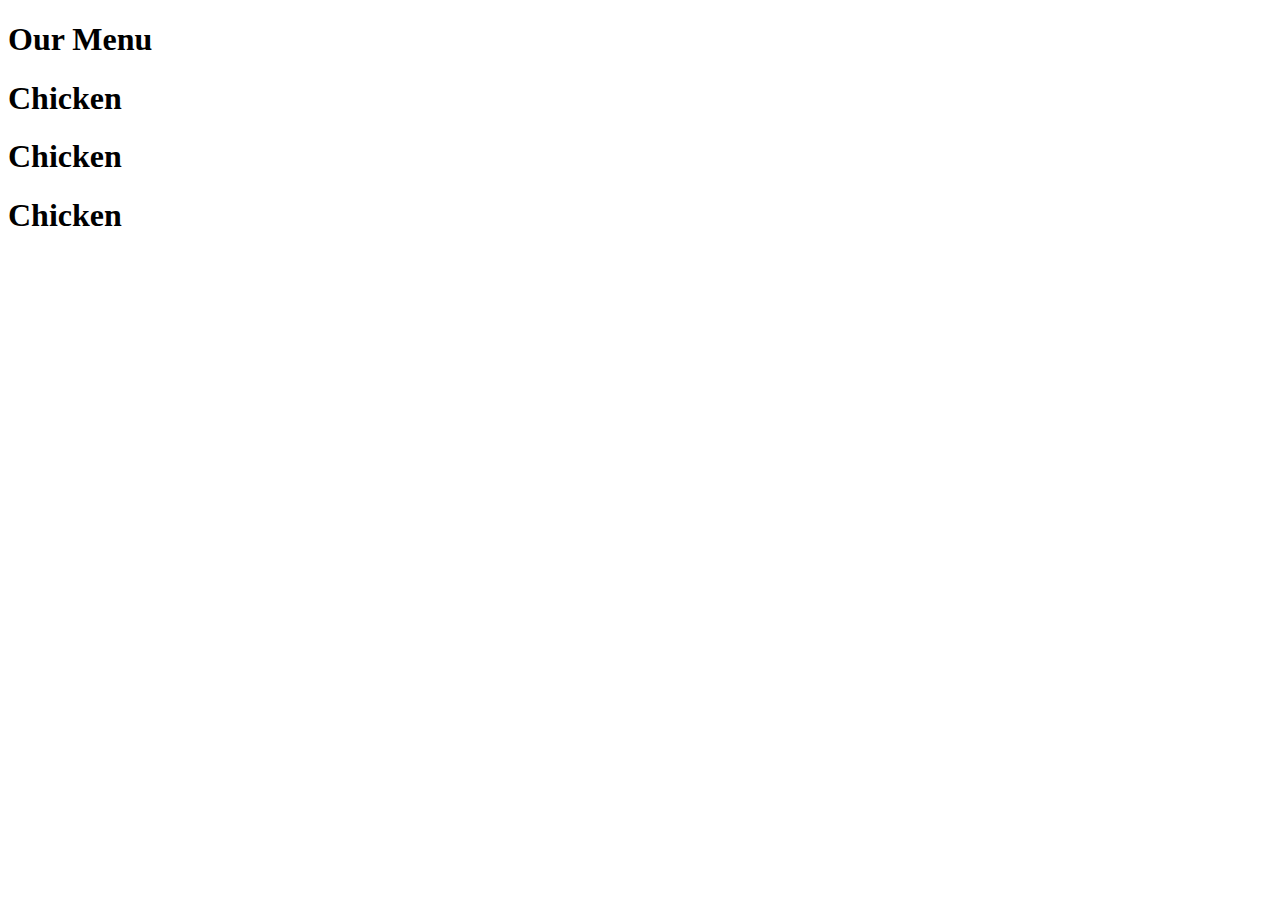
==== index.html @ 7ebbb5bd "update" ====
<!DOCTYPE html>
<head>
    <meta charset="uft-8">
    <title>Mod 2</title>
    
</head>
<body>
    <h1>Our Menu</h1>
    <section>
        <div>
            <h1>Chicken</h1>
            <p></p>
        </div>

        <div>
            <h1>Chicken</h1>
            <p></p>
        </div>

        <div>
            <h1>Chicken</h1>
            <p></p>
        </div>
    </section>
</body>
</html>
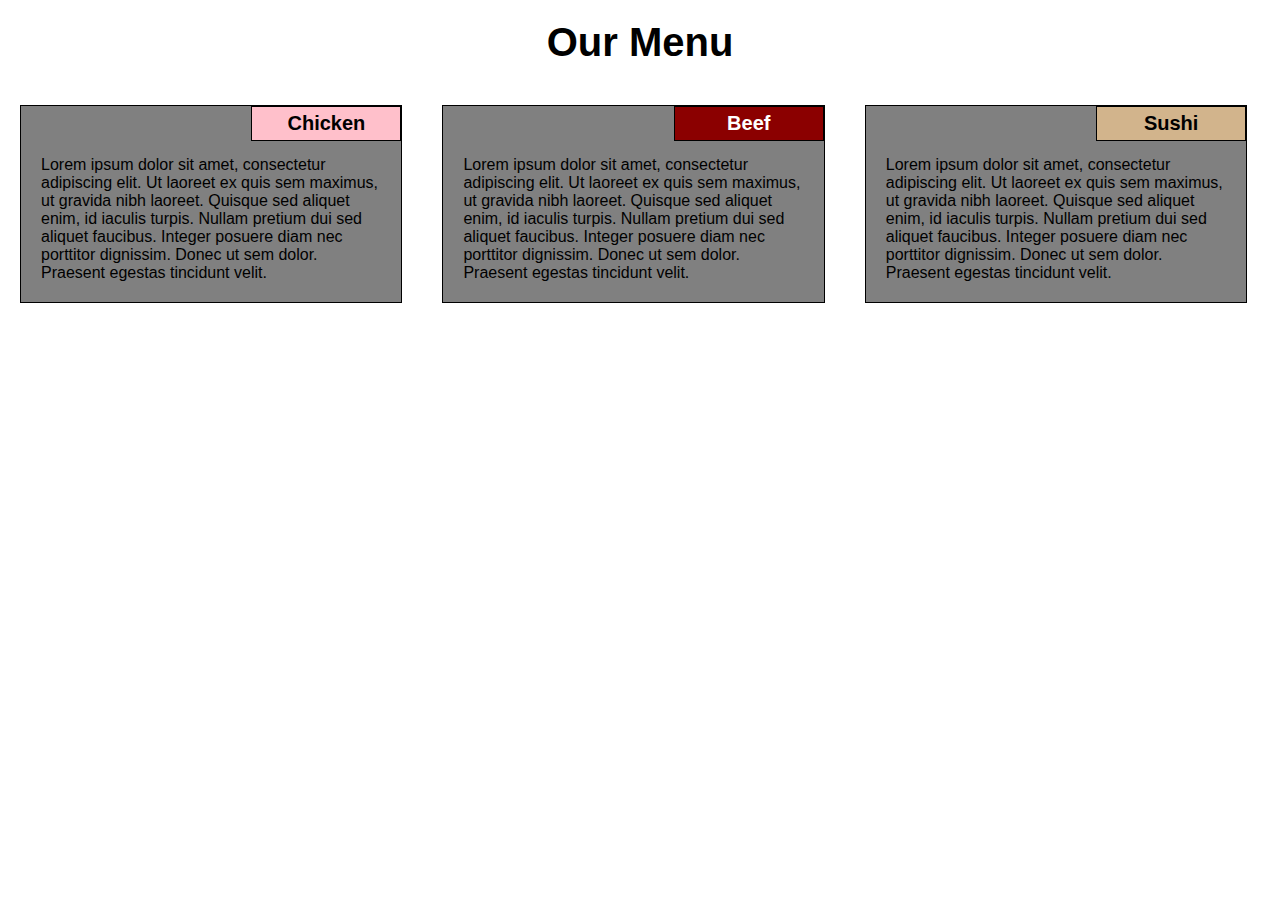
==== commit 304ca275: "final update" ====
--- a/index.html
+++ b/index.html
@@ -1,26 +1,37 @@
-<!DOCTYPE html>
-<head>
-    <meta charset="uft-8">
-    <title>Mod 2</title>
-    
-</head>
-<body>
-    <h1>Our Menu</h1>
-    <section>
-        <div>
-            <h1>Chicken</h1>
-            <p></p>
-        </div>
+<!DOCTYPE HTML>
+<html>
+    <head>
+        <meta charset="utf-8">
+        <title>Mod 2</title>
+        <link rel="stylesheet" href="CSS/style.css"/>
+        
+        <style>
 
-        <div>
-            <h1>Chicken</h1>
-            <p></p>
-        </div>
+            
 
-        <div>
-            <h1>Chicken</h1>
-            <p></p>
-        </div>
-    </section>
-</body>
+
+        </style>
+
+    </head>
+
+    <body>
+        <h1>Our Menu</h1>
+        
+        <section>
+            <div class="box">
+                <h2 id="chicken_box">Chicken</h2>
+                <p>Lorem ipsum dolor sit amet, consectetur adipiscing elit. Ut laoreet ex quis sem maximus, ut gravida nibh laoreet. Quisque sed aliquet enim, id iaculis turpis. Nullam pretium dui sed aliquet faucibus. Integer posuere diam nec porttitor dignissim. Donec ut sem dolor. Praesent egestas tincidunt velit.</p>
+            </div>
+
+            <div class="box">
+                <h2 id="beef_box" >Beef</h2>
+                <p>Lorem ipsum dolor sit amet, consectetur adipiscing elit. Ut laoreet ex quis sem maximus, ut gravida nibh laoreet. Quisque sed aliquet enim, id iaculis turpis. Nullam pretium dui sed aliquet faucibus. Integer posuere diam nec porttitor dignissim. Donec ut sem dolor. Praesent egestas tincidunt velit.</p>
+            </div>
+
+            <div class="box">
+                <h2 id="sushi_box">Sushi</h2>
+                <p>Lorem ipsum dolor sit amet, consectetur adipiscing elit. Ut laoreet ex quis sem maximus, ut gravida nibh laoreet. Quisque sed aliquet enim, id iaculis turpis. Nullam pretium dui sed aliquet faucibus. Integer posuere diam nec porttitor dignissim. Donec ut sem dolor. Praesent egestas tincidunt velit. </p>
+            </div>
+        </section>
+    </body>
 </html>--- a/CSS/style.css
+++ b/CSS/style.css
@@ -0,0 +1,103 @@
+* {
+    box-sizing: border-box;
+    margin: 0;
+    padding: 0;
+}
+
+body {
+    background-color:white;
+}
+
+h1 {
+    color: black;
+    font-family: Arial, Helvetica, sans-serif;
+    font-size: 40px;
+    text-align: center;
+    margin: 20px;
+}
+
+h2 {
+    color: black;
+    font-family: Arial, Helvetica, sans-serif;
+    font-size: 20px;
+}
+
+p {
+    font-family: Arial, Helvetica, sans-serif;
+}
+
+@media only screen and (min-width: 992px) { 
+    .box {
+    width: calc(33% - 40px);
+    float: left;
+    
+    }
+}
+
+@media only screen and (min-width: 768px) and (max-width: 991px) {
+    .box {
+    width: calc(50% - 40px) ;
+    float: left;
+    }
+
+    .box:nth-child(3) {
+    width: calc(100% - 40px) ;
+    float: left;
+    }
+}
+
+@media only screen and (max-width: 767px) {
+    .box {
+    width: calc(100% - 40px);
+    float: left;
+    }
+}
+
+.box {
+    background-color: gray;
+    border: 1px solid black;
+    position: relative;
+    margin: 20px;
+}
+
+.box > h2 {
+    padding: 5px;
+
+}
+
+.box > p {
+    color:black;
+    clear: right;
+    padding: 50px 20px 20px 20px;
+
+}
+
+#chicken_box {
+    background-color: pink;
+    border: 1px solid black;
+    color:black;
+    position: absolute;
+    right: 0px;
+    text-align: center;
+    width: 150px;
+}
+
+#beef_box {
+    background-color: darkred;
+    border: 1px solid black;
+    color:white;
+    position: absolute;
+    right: 0px;
+    text-align: center;
+    width: 150px;
+}
+
+#sushi_box {
+    background-color: tan;
+    border: 1px solid black;
+    color:black;
+    position: absolute;
+    right: 0px;
+    text-align: center;
+    width: 150px;
+}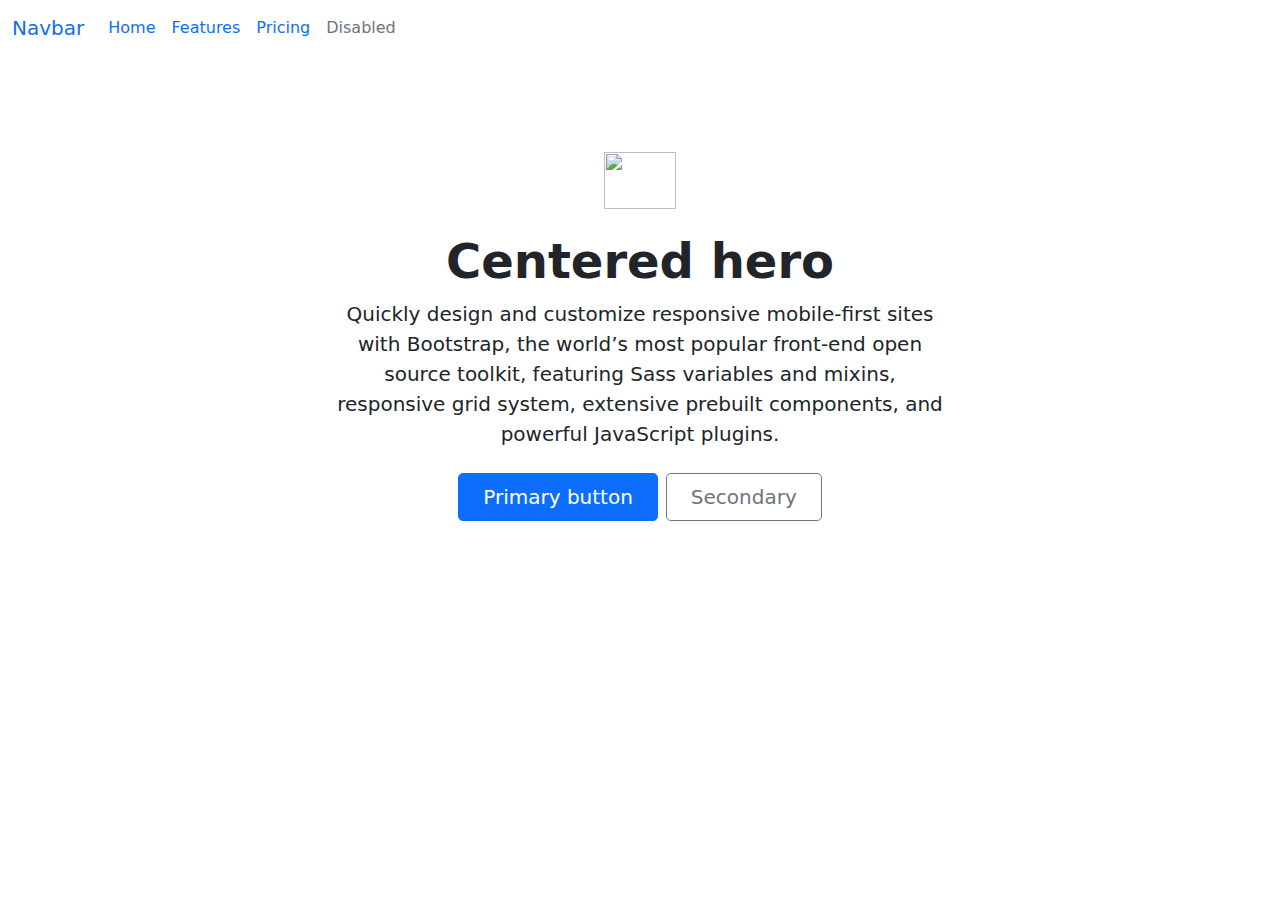
==== commit 666d1449: "Bootstrap" ====
--- a/index.html
+++ b/index.html
@@ -2,36 +2,47 @@
 <html>
     <head>
         <meta charset="utf-8">
-        <title>Mod 2</title>
-        <link rel="stylesheet" href="CSS/style.css"/>
-        
-        <style>
-
-            
-
-
-        </style>
+        <meta http-equiv="X-UA-Compatible" content="IE=edge"/>
+        <meta name="viewport" content="width=device-width, initial-scale=1">    
+        <title>Mod 3</title>
+        <link rel="stylesheet" href="css/bootstrap.min.css"/>
+        <link href="css/navbar.css" rel="stylesheet">
 
     </head>
 
     <body>
-        <h1>Our Menu</h1>
-        
-        <section>
-            <div class="box">
-                <h2 id="chicken_box">Chicken</h2>
-                <p>Lorem ipsum dolor sit amet, consectetur adipiscing elit. Ut laoreet ex quis sem maximus, ut gravida nibh laoreet. Quisque sed aliquet enim, id iaculis turpis. Nullam pretium dui sed aliquet faucibus. Integer posuere diam nec porttitor dignissim. Donec ut sem dolor. Praesent egestas tincidunt velit.</p>
+      <header>
+        <nav class="navbar navbar-expand-sm">
+          <div class="container-fluid">
+            <a class="navbar-brand" href="#">Navbar</a>
+            <button class="navbar-toggler" type="button" data-bs-toggle="collapse" data-bs-target="#navbarNavAltMarkup" aria-controls="navbarNavAltMarkup" aria-expanded="false" aria-label="Toggle navigation">
+              <span class="navbar-toggler-icon"></span>
+            </button>
+            <div class="collapse navbar-collapse" id="navbarNavAltMarkup">
+              <div class="navbar-nav">
+                <a class="nav-link active" aria-current="page" href="#">Home</a>
+                <a class="nav-link" href="#">Features</a>
+                <a class="nav-link" href="#">Pricing</a>
+                <a class="nav-link disabled" href="#" tabindex="-1" aria-disabled="true">Disabled</a>
+              </div>
+            </div>
+          </div>
+        </nav>
+      </header>
+        <main>
+            <div class="px-4 py-5 my-5 text-center">
+                <img class="d-block mx-auto mb-4" src="../assets/brand/bootstrap-logo.svg" alt="" width="72" height="57">
+                <h1 class="display-5 fw-bold">Centered hero</h1>
+                <div class="col-lg-6 mx-auto">
+                  <p class="lead mb-4">Quickly design and customize responsive mobile-first sites with Bootstrap, the world’s most popular front-end open source toolkit, featuring Sass variables and mixins, responsive grid system, extensive prebuilt components, and powerful JavaScript plugins.</p>
+                  <div class="d-grid gap-2 d-sm-flex justify-content-sm-center">
+                    <button type="button" class="btn btn-primary btn-lg px-4 gap-3">Primary button</button>
+                    <button type="button" class="btn btn-outline-secondary btn-lg px-4">Secondary</button>
+                  </div>
+                </div>
             </div>
 
-            <div class="box">
-                <h2 id="beef_box" >Beef</h2>
-                <p>Lorem ipsum dolor sit amet, consectetur adipiscing elit. Ut laoreet ex quis sem maximus, ut gravida nibh laoreet. Quisque sed aliquet enim, id iaculis turpis. Nullam pretium dui sed aliquet faucibus. Integer posuere diam nec porttitor dignissim. Donec ut sem dolor. Praesent egestas tincidunt velit.</p>
-            </div>
-
-            <div class="box">
-                <h2 id="sushi_box">Sushi</h2>
-                <p>Lorem ipsum dolor sit amet, consectetur adipiscing elit. Ut laoreet ex quis sem maximus, ut gravida nibh laoreet. Quisque sed aliquet enim, id iaculis turpis. Nullam pretium dui sed aliquet faucibus. Integer posuere diam nec porttitor dignissim. Donec ut sem dolor. Praesent egestas tincidunt velit. </p>
-            </div>
-        </section>
+        </main>
+        
     </body>
 </html>--- a/css/navbar.css
+++ b/css/navbar.css
@@ -0,0 +1,11 @@
+body {
+  padding-bottom: 20px;
+}
+
+#header-nav {
+  
+}
+
+.navbar {
+  margin-bottom: 20px;
+}
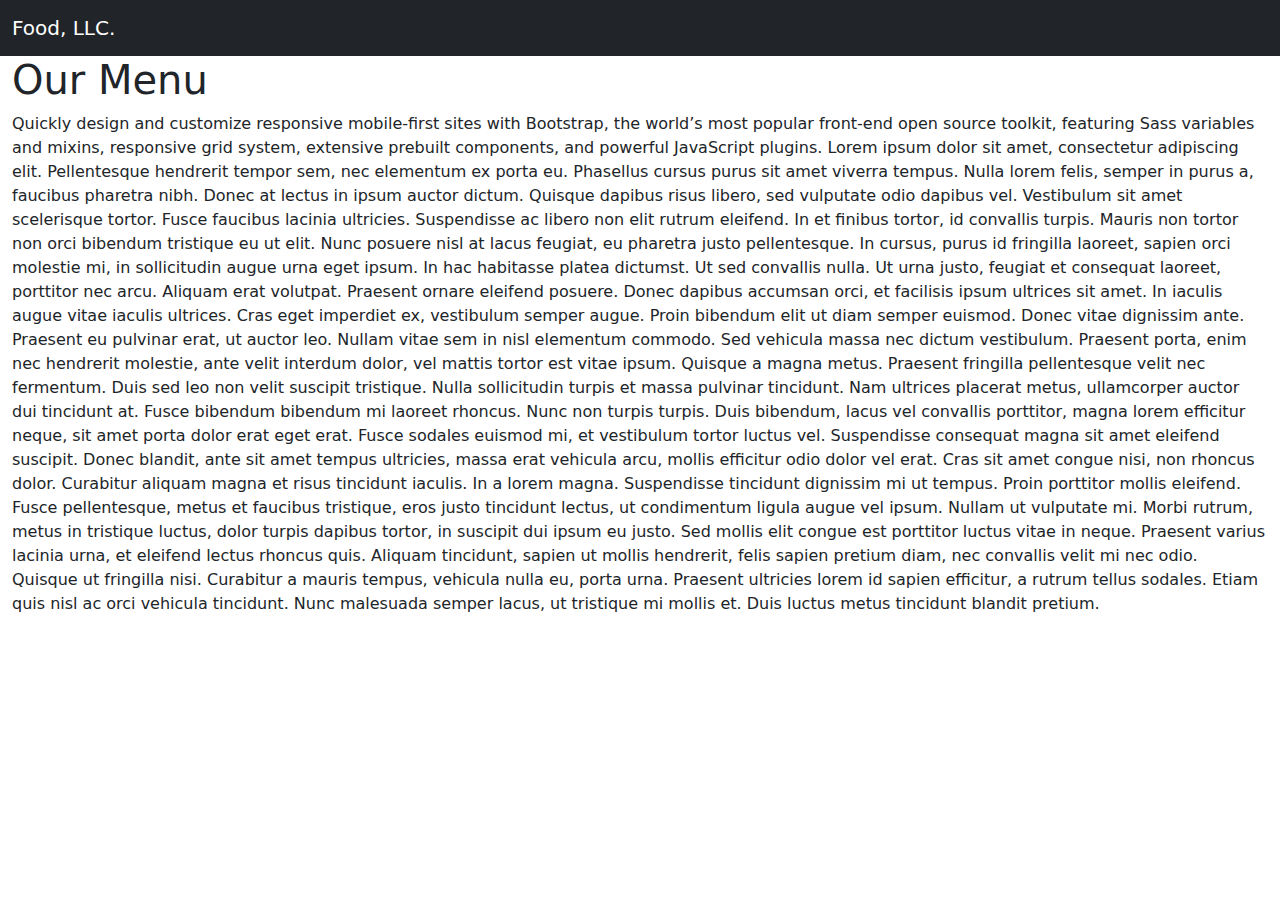
==== commit 9bd69aa0: "update" ====
--- a/index.html
+++ b/index.html
@@ -6,43 +6,55 @@
         <meta name="viewport" content="width=device-width, initial-scale=1">    
         <title>Mod 3</title>
         <link rel="stylesheet" href="css/bootstrap.min.css"/>
-        <link href="css/navbar.css" rel="stylesheet">
-
+        <link rel="stylesheet" href="css/style.css"/>
+        
     </head>
 
     <body>
       <header>
-        <nav class="navbar navbar-expand-sm">
+        <nav class="navbar navbar-dark bg-dark" aria-label="First navbar example">
           <div class="container-fluid">
-            <a class="navbar-brand" href="#">Navbar</a>
-            <button class="navbar-toggler" type="button" data-bs-toggle="collapse" data-bs-target="#navbarNavAltMarkup" aria-controls="navbarNavAltMarkup" aria-expanded="false" aria-label="Toggle navigation">
+            <a class="navbar-brand" href="#">Food, LLC.</a>
+
+            <button class="navbar-toggler d-block d-sm-none" type="button" data-bs-toggle="collapse" data-bs-target="#navbarsExample01" aria-controls="navbarsExample01" aria-expanded="false" aria-label="Toggle navigation">
               <span class="navbar-toggler-icon"></span>
             </button>
-            <div class="collapse navbar-collapse" id="navbarNavAltMarkup">
-              <div class="navbar-nav">
-                <a class="nav-link active" aria-current="page" href="#">Home</a>
-                <a class="nav-link" href="#">Features</a>
-                <a class="nav-link" href="#">Pricing</a>
-                <a class="nav-link disabled" href="#" tabindex="-1" aria-disabled="true">Disabled</a>
-              </div>
+      
+            <div class="collapse navbar-collapse" id="navbarsExample01">
+              <ul class="navbar-nav me-auto mb-2">
+                <li class="nav-item">
+                  <a class="nav-link" href="#">Chicken</a>
+                </li>
+                <li class="nav-item">
+                  <a class="nav-link" href="#">Beef</a>
+                </li>
+                <li class="nav-item">
+                  <a class="nav-link" href="#">Sushi</a>
+                </li>
+              </ul>
             </div>
           </div>
         </nav>
       </header>
-        <main>
-            <div class="px-4 py-5 my-5 text-center">
-                <img class="d-block mx-auto mb-4" src="../assets/brand/bootstrap-logo.svg" alt="" width="72" height="57">
-                <h1 class="display-5 fw-bold">Centered hero</h1>
-                <div class="col-lg-6 mx-auto">
-                  <p class="lead mb-4">Quickly design and customize responsive mobile-first sites with Bootstrap, the world’s most popular front-end open source toolkit, featuring Sass variables and mixins, responsive grid system, extensive prebuilt components, and powerful JavaScript plugins.</p>
-                  <div class="d-grid gap-2 d-sm-flex justify-content-sm-center">
-                    <button type="button" class="btn btn-primary btn-lg px-4 gap-3">Primary button</button>
-                    <button type="button" class="btn btn-outline-secondary btn-lg px-4">Secondary</button>
-                  </div>
-                </div>
-            </div>
 
-        </main>
+      <main>
+        <div class="container-fluid">
+          <div class="row">
+          <h1 class="">Our Menu</h1>
+            <p class="">Quickly design and customize responsive mobile-first sites with Bootstrap, the world’s most popular front-end open source toolkit, featuring Sass variables and mixins, responsive grid system, extensive prebuilt components, and powerful JavaScript plugins. Lorem ipsum dolor sit amet, consectetur adipiscing elit. Pellentesque hendrerit tempor sem, nec elementum ex porta eu. Phasellus cursus purus sit amet viverra tempus. Nulla lorem felis, semper in purus a, faucibus pharetra nibh. Donec at lectus in ipsum auctor dictum. Quisque dapibus risus libero, sed vulputate odio dapibus vel. Vestibulum sit amet scelerisque tortor. Fusce faucibus lacinia ultricies. Suspendisse ac libero non elit rutrum eleifend. In et finibus tortor, id convallis turpis.
+
+            Mauris non tortor non orci bibendum tristique eu ut elit. Nunc posuere nisl at lacus feugiat, eu pharetra justo pellentesque. In cursus, purus id fringilla laoreet, sapien orci molestie mi, in sollicitudin augue urna eget ipsum. In hac habitasse platea dictumst. Ut sed convallis nulla. Ut urna justo, feugiat et consequat laoreet, porttitor nec arcu. Aliquam erat volutpat. Praesent ornare eleifend posuere. Donec dapibus accumsan orci, et facilisis ipsum ultrices sit amet. In iaculis augue vitae iaculis ultrices. Cras eget imperdiet ex, vestibulum semper augue. Proin bibendum elit ut diam semper euismod. Donec vitae dignissim ante. Praesent eu pulvinar erat, ut auctor leo.
+            
+            Nullam vitae sem in nisl elementum commodo. Sed vehicula massa nec dictum vestibulum. Praesent porta, enim nec hendrerit molestie, ante velit interdum dolor, vel mattis tortor est vitae ipsum. Quisque a magna metus. Praesent fringilla pellentesque velit nec fermentum. Duis sed leo non velit suscipit tristique. Nulla sollicitudin turpis et massa pulvinar tincidunt.
+            
+            Nam ultrices placerat metus, ullamcorper auctor dui tincidunt at. Fusce bibendum bibendum mi laoreet rhoncus. Nunc non turpis turpis. Duis bibendum, lacus vel convallis porttitor, magna lorem efficitur neque, sit amet porta dolor erat eget erat. Fusce sodales euismod mi, et vestibulum tortor luctus vel. Suspendisse consequat magna sit amet eleifend suscipit. Donec blandit, ante sit amet tempus ultricies, massa erat vehicula arcu, mollis efficitur odio dolor vel erat. Cras sit amet congue nisi, non rhoncus dolor. Curabitur aliquam magna et risus tincidunt iaculis. In a lorem magna. Suspendisse tincidunt dignissim mi ut tempus. Proin porttitor mollis eleifend. Fusce pellentesque, metus et faucibus tristique, eros justo tincidunt lectus, ut condimentum ligula augue vel ipsum. Nullam ut vulputate mi. Morbi rutrum, metus in tristique luctus, dolor turpis dapibus tortor, in suscipit dui ipsum eu justo. Sed mollis elit congue est porttitor luctus vitae in neque.
+            
+            Praesent varius lacinia urna, et eleifend lectus rhoncus quis. Aliquam tincidunt, sapien ut mollis hendrerit, felis sapien pretium diam, nec convallis velit mi nec odio. Quisque ut fringilla nisi. Curabitur a mauris tempus, vehicula nulla eu, porta urna. Praesent ultricies lorem id sapien efficitur, a rutrum tellus sodales. Etiam quis nisl ac orci vehicula tincidunt. Nunc malesuada semper lacus, ut tristique mi mollis et. Duis luctus metus tincidunt blandit pretium.</p>
+          </div>
+        </div>
+      </main>
         
+      <script src="js/bootstrap.bundle.min.js"></script>
+
     </body>
 </html>--- a/css/style.css
+++ b/css/style.css
@@ -0,0 +1,3 @@
+body {
+    background-color: ;
+}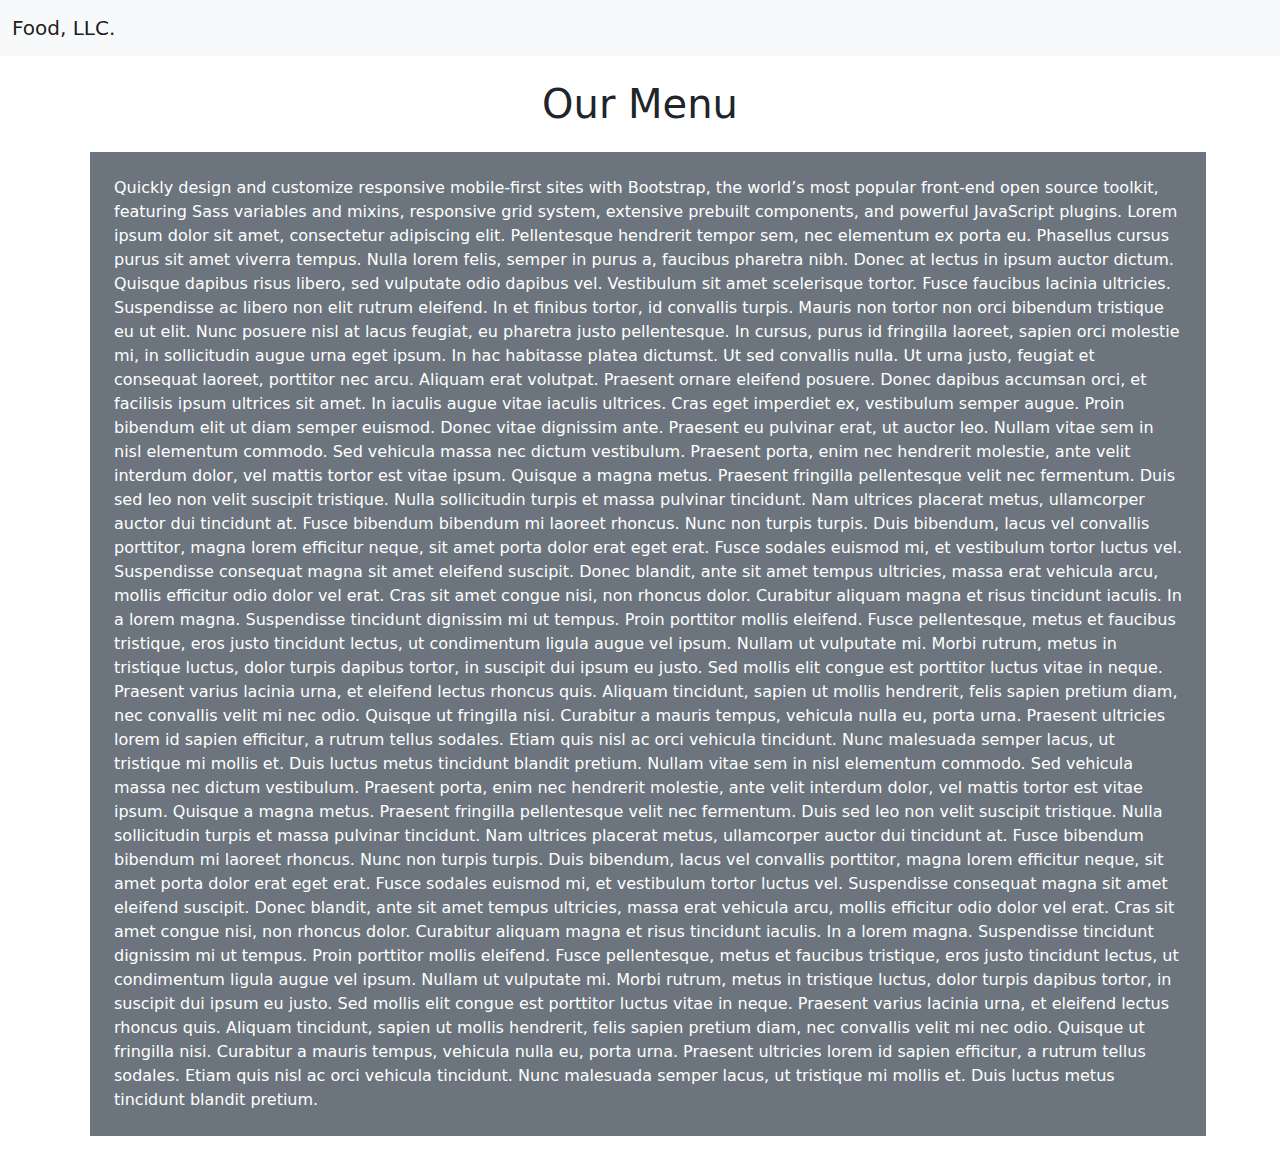
==== commit d122fa9d: "final update" ====
--- a/index.html
+++ b/index.html
@@ -12,23 +12,23 @@
 
     <body>
       <header>
-        <nav class="navbar navbar-dark bg-dark" aria-label="First navbar example">
+        <nav class="navbar navbar-light bg-light" aria-label="First navbar example">
           <div class="container-fluid">
             <a class="navbar-brand" href="#">Food, LLC.</a>
 
-            <button class="navbar-toggler d-block d-sm-none" type="button" data-bs-toggle="collapse" data-bs-target="#navbarsExample01" aria-controls="navbarsExample01" aria-expanded="false" aria-label="Toggle navigation">
-              <span class="navbar-toggler-icon"></span>
+            <button class="navbar-toggler d-block d-sm-none" type="button" data-bs-toggle="collapse" data-bs-target="#navbar" aria-controls="navbar" aria-expanded="false" aria-label="Toggle navigation">
+              <span class="navbar-toggler-icon icon-bar"></span>
             </button>
       
-            <div class="collapse navbar-collapse" id="navbarsExample01">
+            <div class="collapse navbar-collapse nav-pills" id="navbar">
               <ul class="navbar-nav me-auto mb-2">
-                <li class="nav-item">
+                <li class="nav-item text-center ">
                   <a class="nav-link" href="#">Chicken</a>
                 </li>
-                <li class="nav-item">
+                <li class="nav-item text-center ">
                   <a class="nav-link" href="#">Beef</a>
                 </li>
-                <li class="nav-item">
+                <li class="nav-item text-center ">
                   <a class="nav-link" href="#">Sushi</a>
                 </li>
               </ul>
@@ -38,13 +38,20 @@
       </header>
 
       <main>
-        <div class="container-fluid">
-          <div class="row">
-          <h1 class="">Our Menu</h1>
-            <p class="">Quickly design and customize responsive mobile-first sites with Bootstrap, the world’s most popular front-end open source toolkit, featuring Sass variables and mixins, responsive grid system, extensive prebuilt components, and powerful JavaScript plugins. Lorem ipsum dolor sit amet, consectetur adipiscing elit. Pellentesque hendrerit tempor sem, nec elementum ex porta eu. Phasellus cursus purus sit amet viverra tempus. Nulla lorem felis, semper in purus a, faucibus pharetra nibh. Donec at lectus in ipsum auctor dictum. Quisque dapibus risus libero, sed vulputate odio dapibus vel. Vestibulum sit amet scelerisque tortor. Fusce faucibus lacinia ultricies. Suspendisse ac libero non elit rutrum eleifend. In et finibus tortor, id convallis turpis.
+        <div class="container">
+          
+          <h1 class="text-center m-4">Our Menu</h1>
+          <div id="main_content" class="row m-2 col-xl-12">
+            <p class="bg-secondary text-white p-4">Quickly design and customize responsive mobile-first sites with Bootstrap, the world’s most popular front-end open source toolkit, featuring Sass variables and mixins, responsive grid system, extensive prebuilt components, and powerful JavaScript plugins. Lorem ipsum dolor sit amet, consectetur adipiscing elit. Pellentesque hendrerit tempor sem, nec elementum ex porta eu. Phasellus cursus purus sit amet viverra tempus. Nulla lorem felis, semper in purus a, faucibus pharetra nibh. Donec at lectus in ipsum auctor dictum. Quisque dapibus risus libero, sed vulputate odio dapibus vel. Vestibulum sit amet scelerisque tortor. Fusce faucibus lacinia ultricies. Suspendisse ac libero non elit rutrum eleifend. In et finibus tortor, id convallis turpis.
 
             Mauris non tortor non orci bibendum tristique eu ut elit. Nunc posuere nisl at lacus feugiat, eu pharetra justo pellentesque. In cursus, purus id fringilla laoreet, sapien orci molestie mi, in sollicitudin augue urna eget ipsum. In hac habitasse platea dictumst. Ut sed convallis nulla. Ut urna justo, feugiat et consequat laoreet, porttitor nec arcu. Aliquam erat volutpat. Praesent ornare eleifend posuere. Donec dapibus accumsan orci, et facilisis ipsum ultrices sit amet. In iaculis augue vitae iaculis ultrices. Cras eget imperdiet ex, vestibulum semper augue. Proin bibendum elit ut diam semper euismod. Donec vitae dignissim ante. Praesent eu pulvinar erat, ut auctor leo.
             
+            Nullam vitae sem in nisl elementum commodo. Sed vehicula massa nec dictum vestibulum. Praesent porta, enim nec hendrerit molestie, ante velit interdum dolor, vel mattis tortor est vitae ipsum. Quisque a magna metus. Praesent fringilla pellentesque velit nec fermentum. Duis sed leo non velit suscipit tristique. Nulla sollicitudin turpis et massa pulvinar tincidunt.
+            
+            Nam ultrices placerat metus, ullamcorper auctor dui tincidunt at. Fusce bibendum bibendum mi laoreet rhoncus. Nunc non turpis turpis. Duis bibendum, lacus vel convallis porttitor, magna lorem efficitur neque, sit amet porta dolor erat eget erat. Fusce sodales euismod mi, et vestibulum tortor luctus vel. Suspendisse consequat magna sit amet eleifend suscipit. Donec blandit, ante sit amet tempus ultricies, massa erat vehicula arcu, mollis efficitur odio dolor vel erat. Cras sit amet congue nisi, non rhoncus dolor. Curabitur aliquam magna et risus tincidunt iaculis. In a lorem magna. Suspendisse tincidunt dignissim mi ut tempus. Proin porttitor mollis eleifend. Fusce pellentesque, metus et faucibus tristique, eros justo tincidunt lectus, ut condimentum ligula augue vel ipsum. Nullam ut vulputate mi. Morbi rutrum, metus in tristique luctus, dolor turpis dapibus tortor, in suscipit dui ipsum eu justo. Sed mollis elit congue est porttitor luctus vitae in neque.
+            
+            Praesent varius lacinia urna, et eleifend lectus rhoncus quis. Aliquam tincidunt, sapien ut mollis hendrerit, felis sapien pretium diam, nec convallis velit mi nec odio. Quisque ut fringilla nisi. Curabitur a mauris tempus, vehicula nulla eu, porta urna. Praesent ultricies lorem id sapien efficitur, a rutrum tellus sodales. Etiam quis nisl ac orci vehicula tincidunt. Nunc malesuada semper lacus, ut tristique mi mollis et. Duis luctus metus tincidunt blandit pretium.
+          
             Nullam vitae sem in nisl elementum commodo. Sed vehicula massa nec dictum vestibulum. Praesent porta, enim nec hendrerit molestie, ante velit interdum dolor, vel mattis tortor est vitae ipsum. Quisque a magna metus. Praesent fringilla pellentesque velit nec fermentum. Duis sed leo non velit suscipit tristique. Nulla sollicitudin turpis et massa pulvinar tincidunt.
             
             Nam ultrices placerat metus, ullamcorper auctor dui tincidunt at. Fusce bibendum bibendum mi laoreet rhoncus. Nunc non turpis turpis. Duis bibendum, lacus vel convallis porttitor, magna lorem efficitur neque, sit amet porta dolor erat eget erat. Fusce sodales euismod mi, et vestibulum tortor luctus vel. Suspendisse consequat magna sit amet eleifend suscipit. Donec blandit, ante sit amet tempus ultricies, massa erat vehicula arcu, mollis efficitur odio dolor vel erat. Cras sit amet congue nisi, non rhoncus dolor. Curabitur aliquam magna et risus tincidunt iaculis. In a lorem magna. Suspendisse tincidunt dignissim mi ut tempus. Proin porttitor mollis eleifend. Fusce pellentesque, metus et faucibus tristique, eros justo tincidunt lectus, ut condimentum ligula augue vel ipsum. Nullam ut vulputate mi. Morbi rutrum, metus in tristique luctus, dolor turpis dapibus tortor, in suscipit dui ipsum eu justo. Sed mollis elit congue est porttitor luctus vitae in neque.
--- a/css/style.css
+++ b/css/style.css
@@ -1,3 +1,4 @@
 body {
-    background-color: ;
-}+    background-color: white;
+}
+
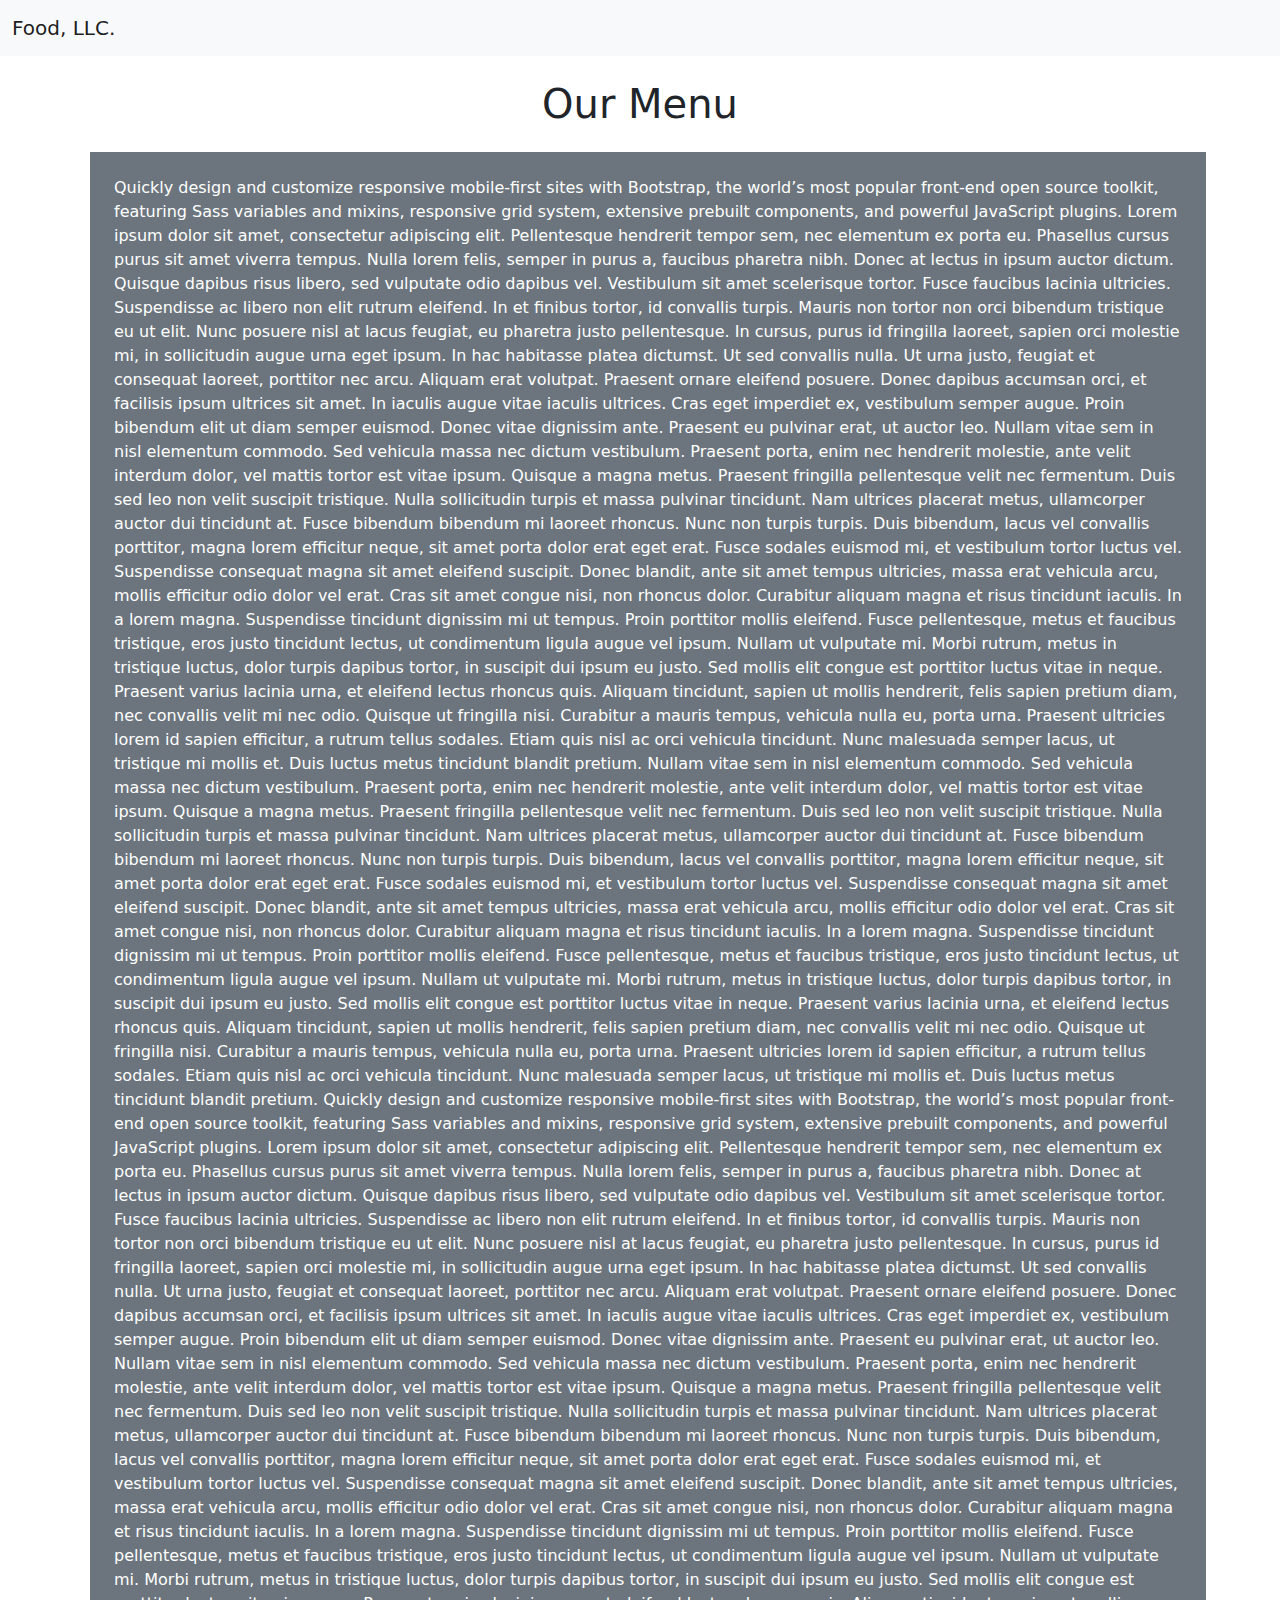
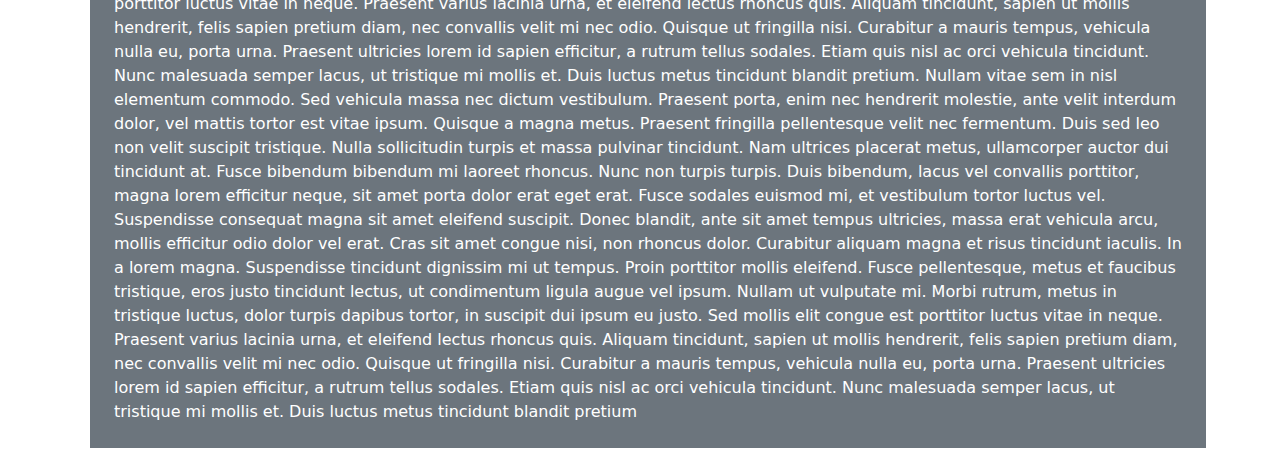
==== commit e4b97e60: "index update" ====
--- a/index.html
+++ b/index.html
@@ -56,7 +56,23 @@
             
             Nam ultrices placerat metus, ullamcorper auctor dui tincidunt at. Fusce bibendum bibendum mi laoreet rhoncus. Nunc non turpis turpis. Duis bibendum, lacus vel convallis porttitor, magna lorem efficitur neque, sit amet porta dolor erat eget erat. Fusce sodales euismod mi, et vestibulum tortor luctus vel. Suspendisse consequat magna sit amet eleifend suscipit. Donec blandit, ante sit amet tempus ultricies, massa erat vehicula arcu, mollis efficitur odio dolor vel erat. Cras sit amet congue nisi, non rhoncus dolor. Curabitur aliquam magna et risus tincidunt iaculis. In a lorem magna. Suspendisse tincidunt dignissim mi ut tempus. Proin porttitor mollis eleifend. Fusce pellentesque, metus et faucibus tristique, eros justo tincidunt lectus, ut condimentum ligula augue vel ipsum. Nullam ut vulputate mi. Morbi rutrum, metus in tristique luctus, dolor turpis dapibus tortor, in suscipit dui ipsum eu justo. Sed mollis elit congue est porttitor luctus vitae in neque.
             
-            Praesent varius lacinia urna, et eleifend lectus rhoncus quis. Aliquam tincidunt, sapien ut mollis hendrerit, felis sapien pretium diam, nec convallis velit mi nec odio. Quisque ut fringilla nisi. Curabitur a mauris tempus, vehicula nulla eu, porta urna. Praesent ultricies lorem id sapien efficitur, a rutrum tellus sodales. Etiam quis nisl ac orci vehicula tincidunt. Nunc malesuada semper lacus, ut tristique mi mollis et. Duis luctus metus tincidunt blandit pretium.</p>
+            Praesent varius lacinia urna, et eleifend lectus rhoncus quis. Aliquam tincidunt, sapien ut mollis hendrerit, felis sapien pretium diam, nec convallis velit mi nec odio. Quisque ut fringilla nisi. Curabitur a mauris tempus, vehicula nulla eu, porta urna. Praesent ultricies lorem id sapien efficitur, a rutrum tellus sodales. Etiam quis nisl ac orci vehicula tincidunt. Nunc malesuada semper lacus, ut tristique mi mollis et. Duis luctus metus tincidunt blandit pretium.
+          
+            Quickly design and customize responsive mobile-first sites with Bootstrap, the world’s most popular front-end open source toolkit, featuring Sass variables and mixins, responsive grid system, extensive prebuilt components, and powerful JavaScript plugins. Lorem ipsum dolor sit amet, consectetur adipiscing elit. Pellentesque hendrerit tempor sem, nec elementum ex porta eu. Phasellus cursus purus sit amet viverra tempus. Nulla lorem felis, semper in purus a, faucibus pharetra nibh. Donec at lectus in ipsum auctor dictum. Quisque dapibus risus libero, sed vulputate odio dapibus vel. Vestibulum sit amet scelerisque tortor. Fusce faucibus lacinia ultricies. Suspendisse ac libero non elit rutrum eleifend. In et finibus tortor, id convallis turpis.
+
+            Mauris non tortor non orci bibendum tristique eu ut elit. Nunc posuere nisl at lacus feugiat, eu pharetra justo pellentesque. In cursus, purus id fringilla laoreet, sapien orci molestie mi, in sollicitudin augue urna eget ipsum. In hac habitasse platea dictumst. Ut sed convallis nulla. Ut urna justo, feugiat et consequat laoreet, porttitor nec arcu. Aliquam erat volutpat. Praesent ornare eleifend posuere. Donec dapibus accumsan orci, et facilisis ipsum ultrices sit amet. In iaculis augue vitae iaculis ultrices. Cras eget imperdiet ex, vestibulum semper augue. Proin bibendum elit ut diam semper euismod. Donec vitae dignissim ante. Praesent eu pulvinar erat, ut auctor leo.
+            
+            Nullam vitae sem in nisl elementum commodo. Sed vehicula massa nec dictum vestibulum. Praesent porta, enim nec hendrerit molestie, ante velit interdum dolor, vel mattis tortor est vitae ipsum. Quisque a magna metus. Praesent fringilla pellentesque velit nec fermentum. Duis sed leo non velit suscipit tristique. Nulla sollicitudin turpis et massa pulvinar tincidunt.
+            
+            Nam ultrices placerat metus, ullamcorper auctor dui tincidunt at. Fusce bibendum bibendum mi laoreet rhoncus. Nunc non turpis turpis. Duis bibendum, lacus vel convallis porttitor, magna lorem efficitur neque, sit amet porta dolor erat eget erat. Fusce sodales euismod mi, et vestibulum tortor luctus vel. Suspendisse consequat magna sit amet eleifend suscipit. Donec blandit, ante sit amet tempus ultricies, massa erat vehicula arcu, mollis efficitur odio dolor vel erat. Cras sit amet congue nisi, non rhoncus dolor. Curabitur aliquam magna et risus tincidunt iaculis. In a lorem magna. Suspendisse tincidunt dignissim mi ut tempus. Proin porttitor mollis eleifend. Fusce pellentesque, metus et faucibus tristique, eros justo tincidunt lectus, ut condimentum ligula augue vel ipsum. Nullam ut vulputate mi. Morbi rutrum, metus in tristique luctus, dolor turpis dapibus tortor, in suscipit dui ipsum eu justo. Sed mollis elit congue est porttitor luctus vitae in neque.
+            
+            Praesent varius lacinia urna, et eleifend lectus rhoncus quis. Aliquam tincidunt, sapien ut mollis hendrerit, felis sapien pretium diam, nec convallis velit mi nec odio. Quisque ut fringilla nisi. Curabitur a mauris tempus, vehicula nulla eu, porta urna. Praesent ultricies lorem id sapien efficitur, a rutrum tellus sodales. Etiam quis nisl ac orci vehicula tincidunt. Nunc malesuada semper lacus, ut tristique mi mollis et. Duis luctus metus tincidunt blandit pretium.
+          
+            Nullam vitae sem in nisl elementum commodo. Sed vehicula massa nec dictum vestibulum. Praesent porta, enim nec hendrerit molestie, ante velit interdum dolor, vel mattis tortor est vitae ipsum. Quisque a magna metus. Praesent fringilla pellentesque velit nec fermentum. Duis sed leo non velit suscipit tristique. Nulla sollicitudin turpis et massa pulvinar tincidunt.
+            
+            Nam ultrices placerat metus, ullamcorper auctor dui tincidunt at. Fusce bibendum bibendum mi laoreet rhoncus. Nunc non turpis turpis. Duis bibendum, lacus vel convallis porttitor, magna lorem efficitur neque, sit amet porta dolor erat eget erat. Fusce sodales euismod mi, et vestibulum tortor luctus vel. Suspendisse consequat magna sit amet eleifend suscipit. Donec blandit, ante sit amet tempus ultricies, massa erat vehicula arcu, mollis efficitur odio dolor vel erat. Cras sit amet congue nisi, non rhoncus dolor. Curabitur aliquam magna et risus tincidunt iaculis. In a lorem magna. Suspendisse tincidunt dignissim mi ut tempus. Proin porttitor mollis eleifend. Fusce pellentesque, metus et faucibus tristique, eros justo tincidunt lectus, ut condimentum ligula augue vel ipsum. Nullam ut vulputate mi. Morbi rutrum, metus in tristique luctus, dolor turpis dapibus tortor, in suscipit dui ipsum eu justo. Sed mollis elit congue est porttitor luctus vitae in neque.
+            
+            Praesent varius lacinia urna, et eleifend lectus rhoncus quis. Aliquam tincidunt, sapien ut mollis hendrerit, felis sapien pretium diam, nec convallis velit mi nec odio. Quisque ut fringilla nisi. Curabitur a mauris tempus, vehicula nulla eu, porta urna. Praesent ultricies lorem id sapien efficitur, a rutrum tellus sodales. Etiam quis nisl ac orci vehicula tincidunt. Nunc malesuada semper lacus, ut tristique mi mollis et. Duis luctus metus tincidunt blandit pretium</p>
           </div>
         </div>
       </main>
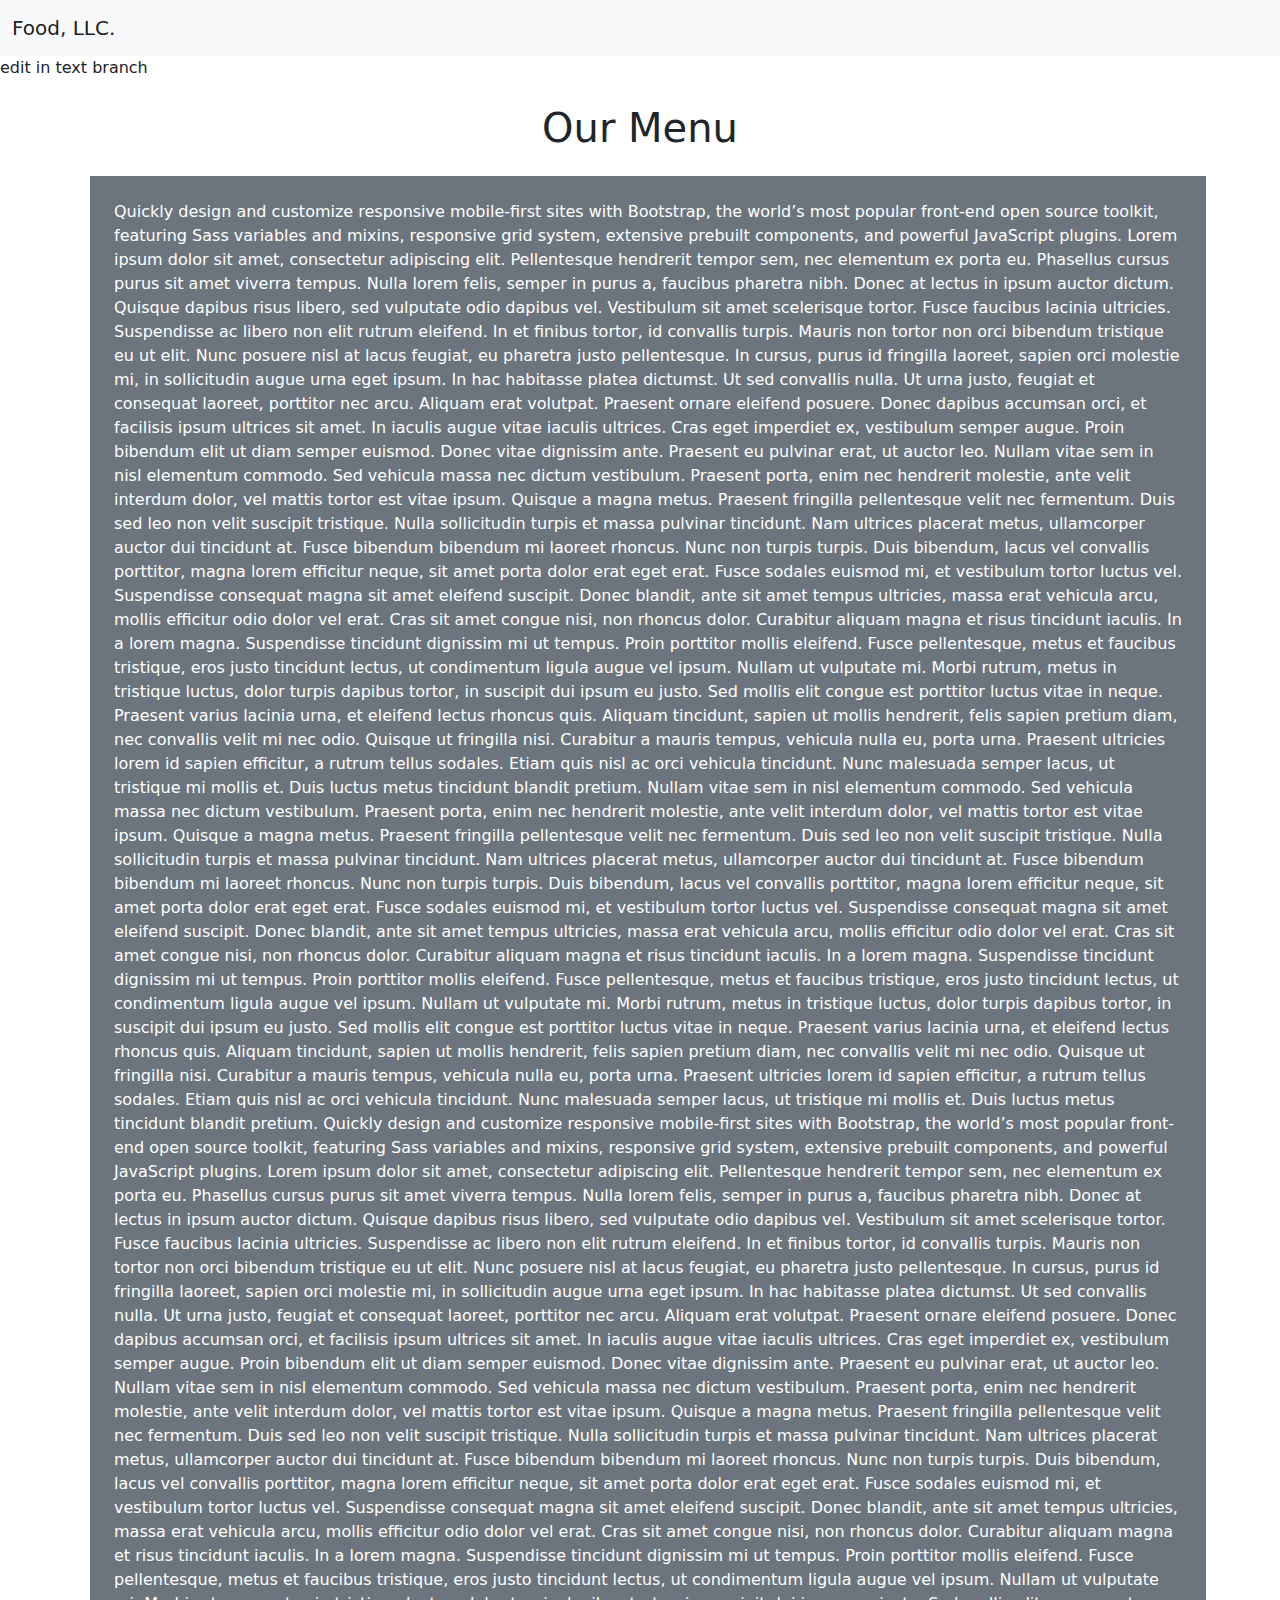
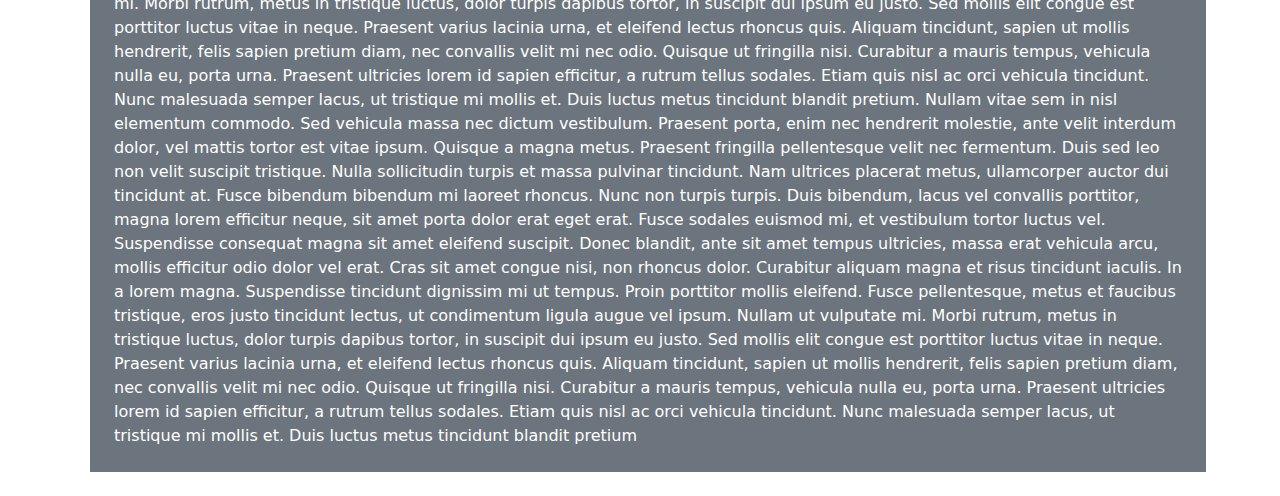
==== commit 4ac09d18: "added text" ====
--- a/index.html
+++ b/index.html
@@ -36,7 +36,7 @@
           </div>
         </nav>
       </header>
-
+edit in text branch
       <main>
         <div class="container">
           
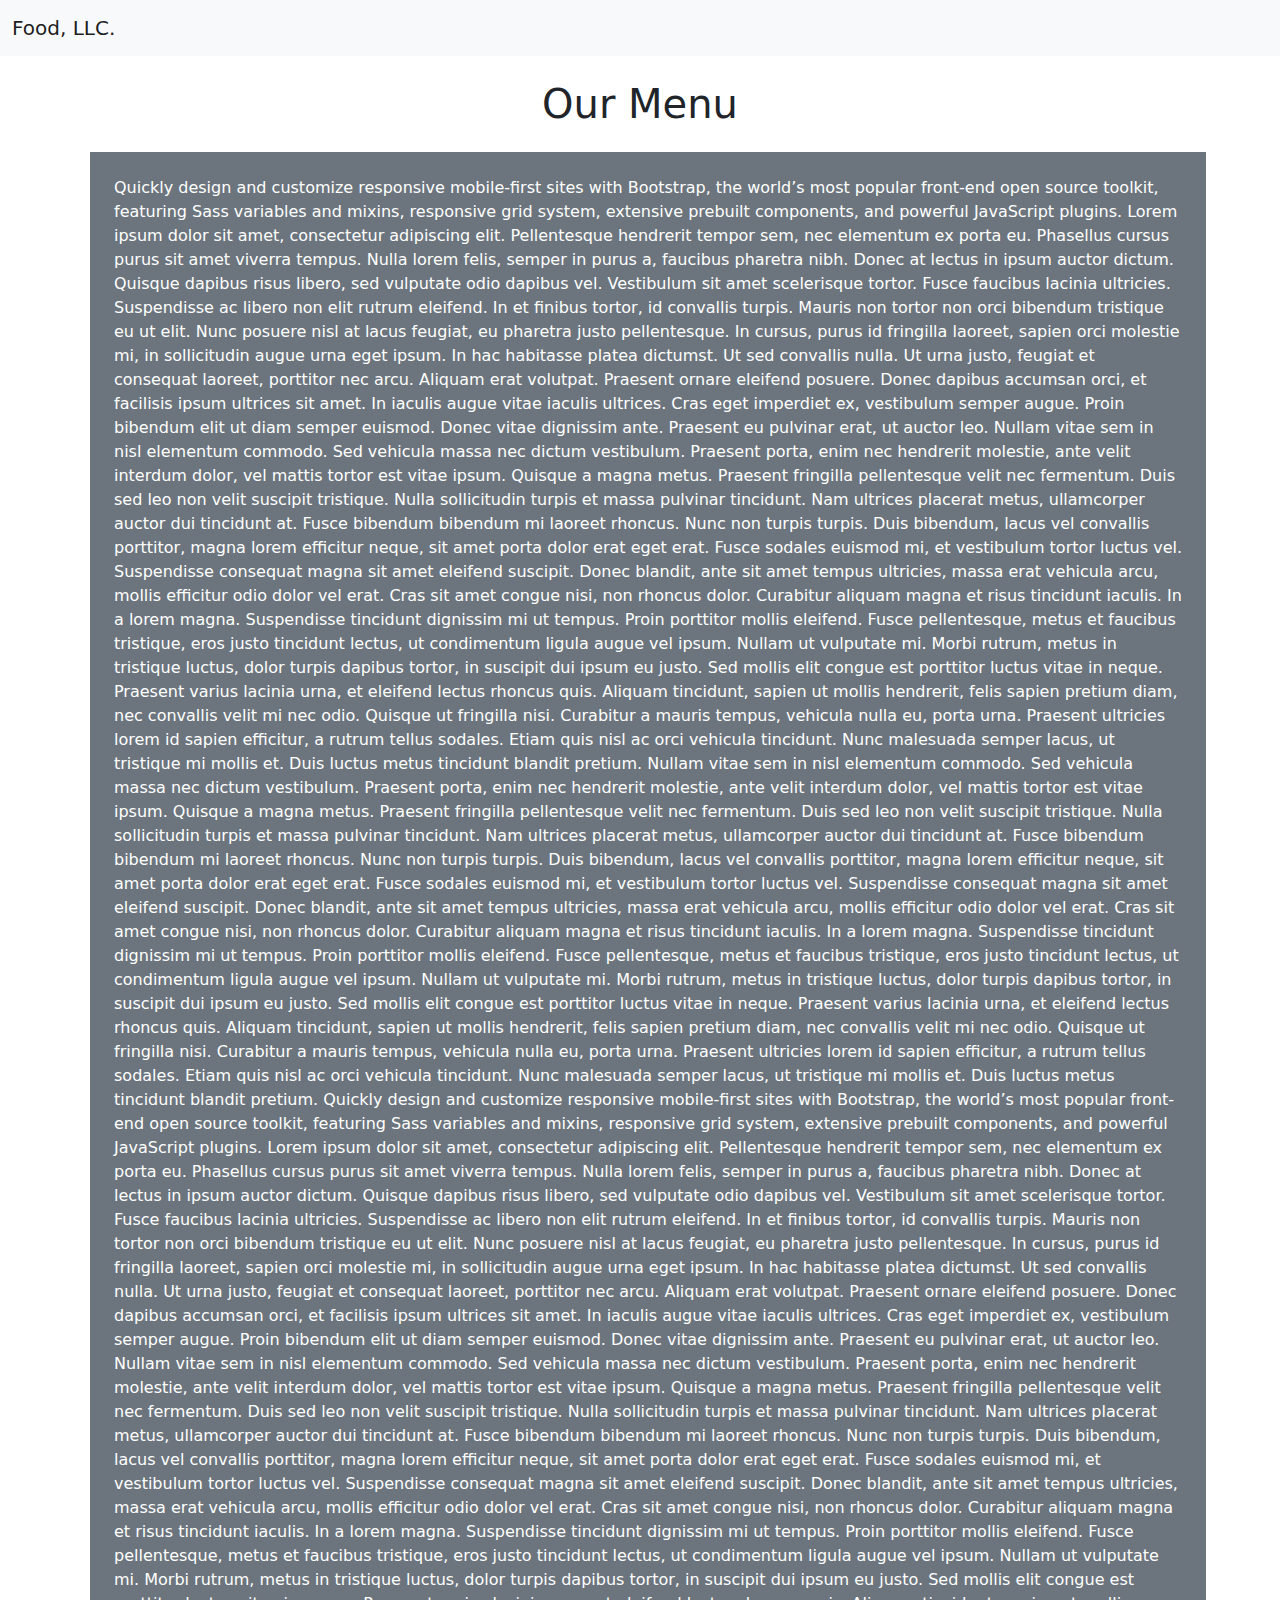
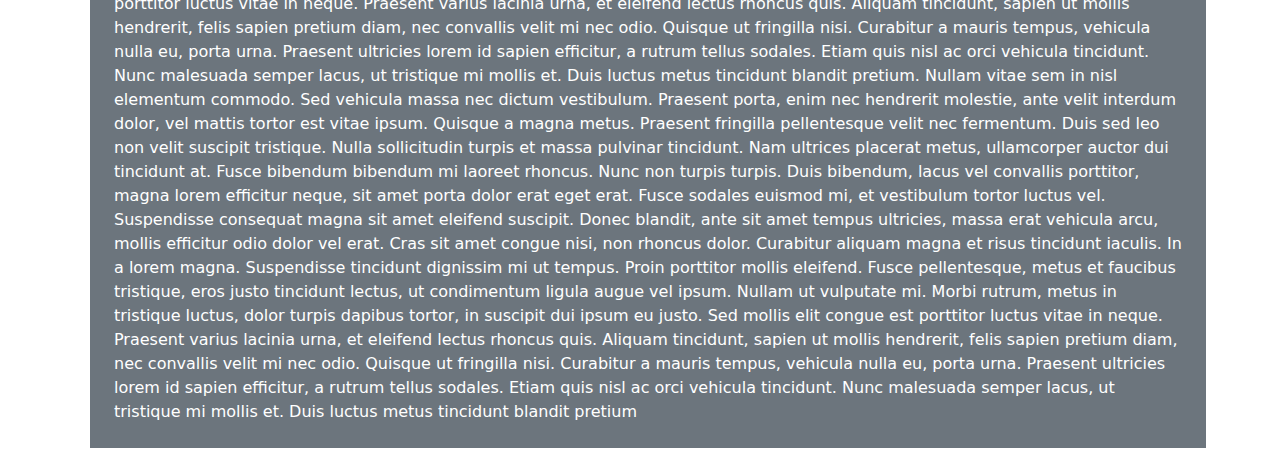
==== commit 53acab0c: "delete tex" ====
--- a/index.html
+++ b/index.html
@@ -36,7 +36,7 @@
           </div>
         </nav>
       </header>
-edit in text branch
+
       <main>
         <div class="container">
           
